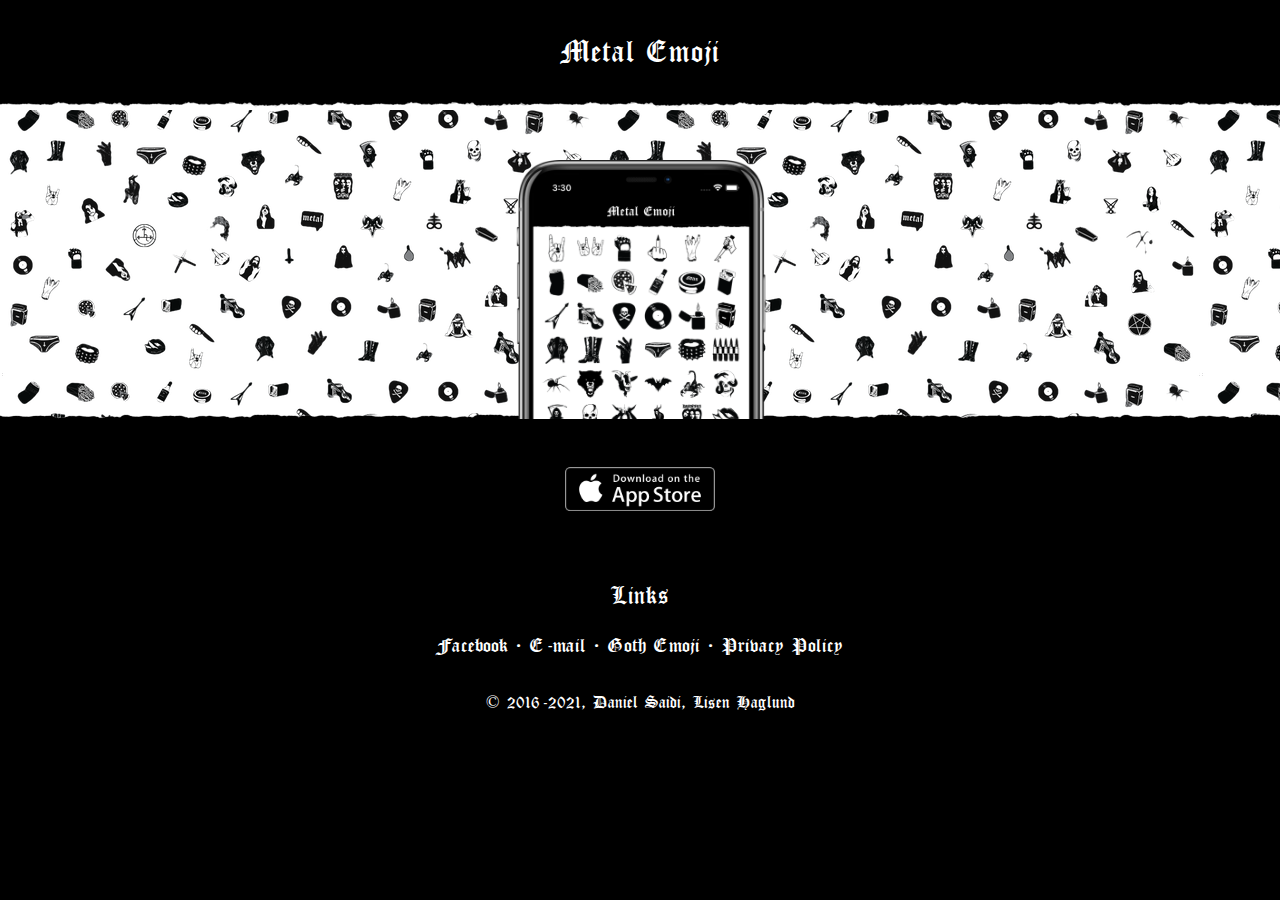
==== index.html @ 33fcd8ec "Initial commit" ====
<html>
    <head>
        <title>Metal Emoji</title>
        <meta charset="utf-8">
        <meta name="viewport" content="width=device-width, initial-scale=1.0">
        <meta name="keywords" content="nattskiftet metal emoji ios app">

        <link rel="apple-touch-icon" sizes="57x57" href="assets/favicon/apple-icon-57x57.png">
        <link rel="apple-touch-icon" sizes="60x60" href="assets/favicon/apple-icon-60x60.png">
        <link rel="apple-touch-icon" sizes="72x72" href="assets/favicon/apple-icon-72x72.png">
        <link rel="apple-touch-icon" sizes="76x76" href="assets/favicon/apple-icon-76x76.png">
        <link rel="apple-touch-icon" sizes="114x114" href="assets/favicon/apple-icon-114x114.png">
        <link rel="apple-touch-icon" sizes="120x120" href="assets/favicon/apple-icon-120x120.png">
        <link rel="apple-touch-icon" sizes="144x144" href="assets/favicon/apple-icon-144x144.png">
        <link rel="apple-touch-icon" sizes="152x152" href="assets/favicon/apple-icon-152x152.png">
        <link rel="apple-touch-icon" sizes="180x180" href="assets/favicon/apple-icon-180x180.png">
        <link rel="icon" type="image/png" sizes="192x192"  href="assets/favicon/android-icon-192x192.png">
        <link rel="icon" type="image/png" sizes="32x32" href="assets/favicon/favicon-32x32.png">
        <link rel="icon" type="image/png" sizes="96x96" href="assets/favicon/favicon-96x96.png">
        <link rel="icon" type="image/png" sizes="16x16" href="assets/favicon/favicon-16x16.png">
        <link rel="manifest" href="assets/favicon/manifest.json">
        <meta name="msapplication-TileColor" content="#000000">
        <meta name="msapplication-TileImage" content="assets/favicon/ms-icon-144x144.png">
        <meta name="theme-color" content="#000000">
        
        <link rel="stylesheet" type="text/css" href="assets/style.css">
    </head>

    <body>
        <header>
            <h1>Metal Emoji</h1>
        </header>

        <section class="hero">
            <div class="torn bw"></div>
            <div class="hero-image">
                <img src="assets/images/iPhone.png" />
            </div>
            <div class="torn tb"></div>
        </section>

        <article class="download">
            <a href="https://itunes.apple.com/app/metal-emoji/id1070228823">
                <img src="assets/images/appstore.png" alt="Download on the App Store" />
            </a>
        </article>

        <section>
            <h2>Links</h2>
            <div class="link-list">
                <a href="https://www.facebook.com/metalemoji/">Facebook</a> ·
                <a href="mailto:info.metalemoji@gmail.com">E-mail</a> ·
                <a href="https://gothemoji.danielsaidi.com">Goth Emoji</a> ·
                <a href="privacy.html">Privacy Policy</a>
            </div>  
        </section>

        <footer>
            © 2016-2021, Daniel Saidi, Lisen Haglund
        </footer>
    </body>
</html>
---- assets/style.css ----
@font-face {
    font-family: cloister;
    src: url(fonts/CloisterBlack.ttf);
}

html, body {
    padding: 0;
    margin: 0 auto;
    background: black;
    color: white;
    text-align: center;
    font-family: cloister;
}

a {
    color: inherit;
    text-decoration: none;   
}

h1, h2, h3, h4 { font-weight: normal; }

h1 { margin: 0; }
h1 { font-size: 2em; }
h2 { font-size: 1.6em; }

header { padding: 2em 0; }


.torn {
    height: 9px;
    min-height: 9px;
}

.torn.bw {
    background: url(images/torn-bw.png);
}

.torn.wb {
    background: url(images/torn-wb.png);
}

.torn.tb {
    background: url(images/torn-tb.png);
}


.hero {
    overflow: hidden;
    background: white url(images/emojis.png);
}

.hero-image {
    height: 300px;
}

.hero img {
    padding-top: 50px;
    width: 340px;
}


.download img { 
    padding: 3em; 
    width: 150px;
}


.link-list { 
    font-size: 1.3em; 
}


footer {
    font-family: cloister;
    font-size: 1.1em;
    padding: 2em 0;
}


section.privacy article {
    margin: auto;
    text-align: left;
    max-width: 500px;
}
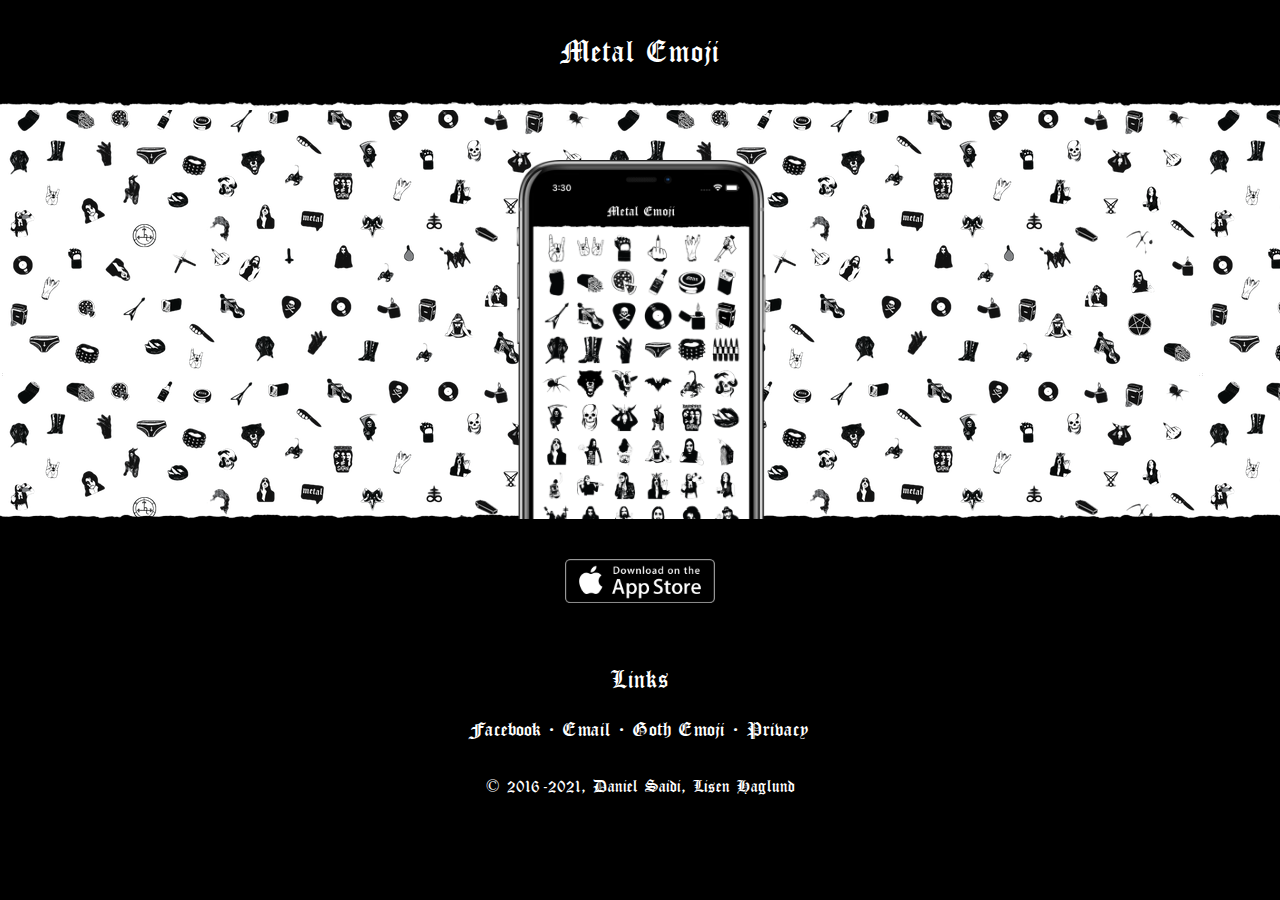
==== commit e462ccde: "Change link texts" ====
--- a/index.html
+++ b/index.html
@@ -49,9 +49,9 @@
             <h2>Links</h2>
             <div class="link-list">
                 <a href="https://www.facebook.com/metalemoji/">Facebook</a> ·
-                <a href="mailto:info.metalemoji@gmail.com">E-mail</a> ·
+                <a href="mailto:info.metalemoji@gmail.com">Email</a> ·
                 <a href="https://gothemoji.danielsaidi.com">Goth Emoji</a> ·
-                <a href="privacy.html">Privacy Policy</a>
+                <a href="privacy.html">Privacy</a>
             </div>  
         </section>
 
--- a/assets/style.css
+++ b/assets/style.css
@@ -50,7 +50,7 @@
 }
 
 .hero-image {
-    height: 300px;
+    height: 400px;
 }
 
 .hero img {
@@ -60,7 +60,7 @@
 
 
 .download img { 
-    padding: 3em; 
+    padding: 2.5em; 
     width: 150px;
 }
 
